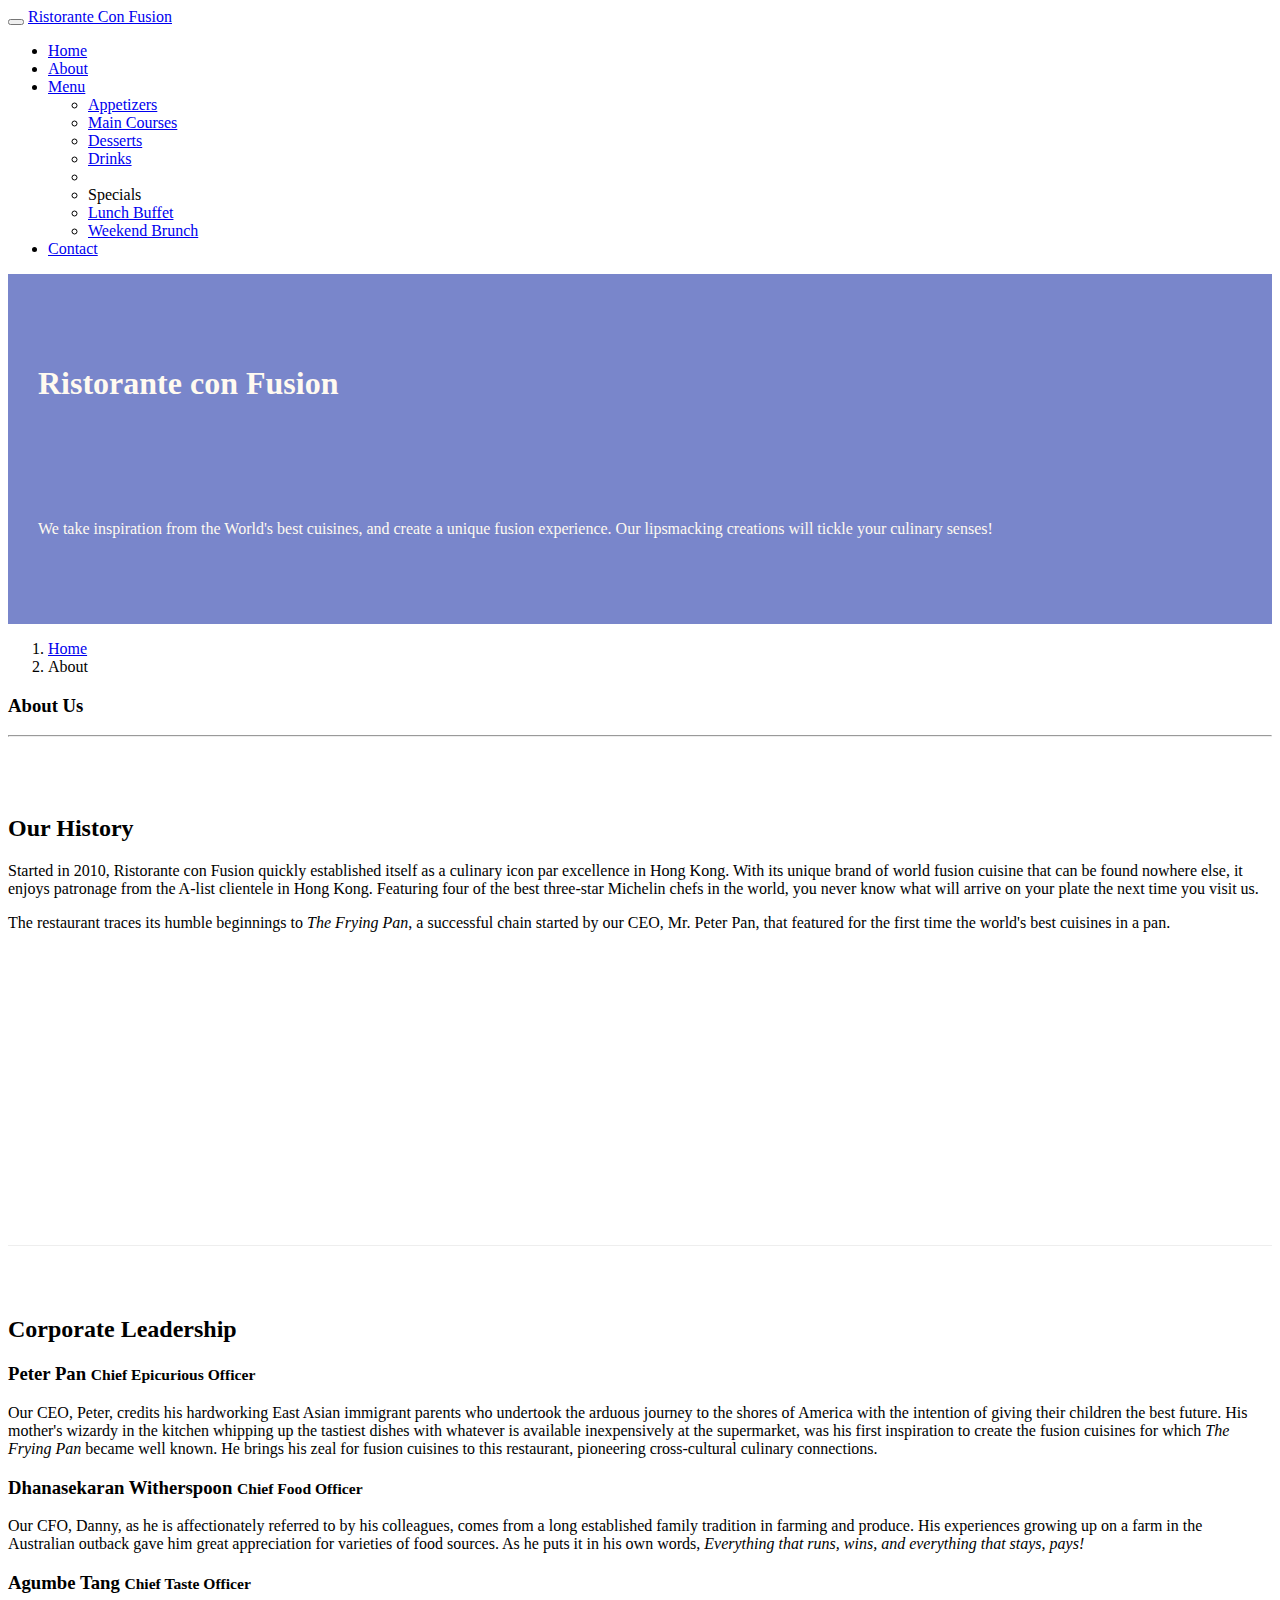
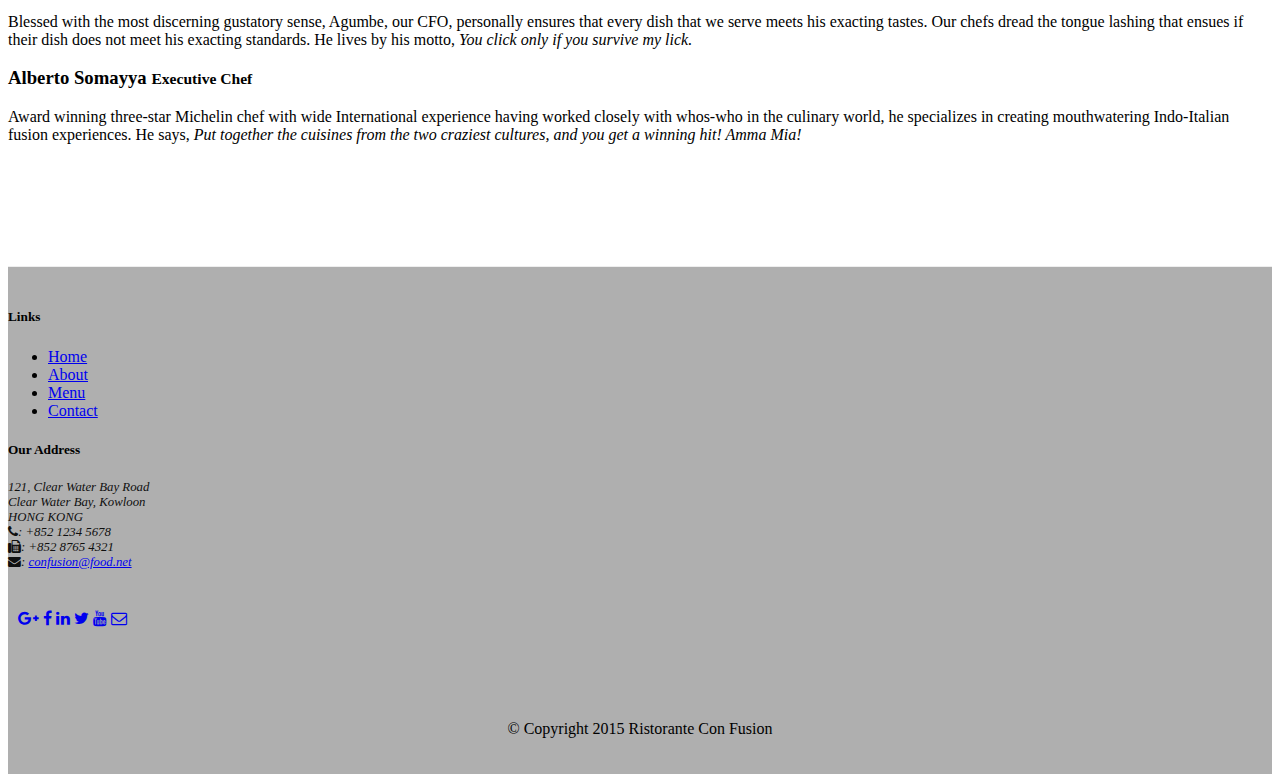
==== aboutus.html @ 340bd867 "1 assignment finished" ====
<!DOCTYPE html>
<html lang="en">

<head>
     <meta charset="utf-8">
    <meta http-equiv="X-UA-Compatible" content="IE=edge">
    <meta name="viewport" content="width=device-width, initial-scale=1">
    <!-- The above 3 meta tags *must* come first in the head; any other head 
         content must come *after* these tags -->
    <title>Ristorante Con Fusion: About Us</title>
        <!-- Bootstrap -->
    <link href="css/bootstrap.min.css" rel="stylesheet">
    <link href="css/bootstrap-theme.min.css" rel="stylesheet">
    <link href="css/font-awesome.min.css" rel="stylesheet">
    <link href="css/bootstrap-social.css" rel="stylesheet">
    <link href="css/mystyles.css" rel="stylesheet">

    <!--@boo: next snippet added cause the font-awesome do not always work -->
    <link rel="stylesheet" href="https://maxcdn.bootstrapcdn.com/font-awesome/4.6.1/css/font-awesome.min.css">

    <!-- HTML5 shim and Respond.js for IE8 support of HTML5 elements and media queries -->
    <!-- WARNING: Respond.js doesn't work if you view the page via file:// -->
    <!--[if lt IE 9]>
      <script src="https://oss.maxcdn.com/html5shiv/3.7.2/html5shiv.min.js"></script>
      <script src="https://oss.maxcdn.com/respond/1.4.2/respond.min.js"></script>
    <![endif]-->
</head>

<body>
    <nav class="navbar navbar-inverse navbar-fixed-top" role="navigation">
        <div class="container">
            <div class="navbar-header">
                <button type="button" class="navbar-toggle collapsed" data-toggle="collapse" data-target="#navbar" aria-expanded="false" aria-controls="navbar">
                    <span class="sr-only">Toggle navigation</span>
                    <span class="icon-bar"></span>
                    <span class="icon-bar"></span>
                    <span class="icon-bar"></span>
                </button>
                <a class="navbar-brand" href="index.html">Ristorante Con Fusion</a>
            </div>
            <div id="navbar" class="navbar-collapse collapse">
                <ul class="nav navbar-nav">
                    <li><a href="index.html"><span class="glyphicon glyphicon-home"
                         aria-hidden="true">Home</a></li>
                    <li class="active"><a href="#"><span class="glyphicon glyphicon-info-sign"
                         aria-hidden="true"></span>About</a></li>
                    <li class="dropdown">
                        <a href="#" class="dropdown-toggle" data-toggle="dropdown"
                         role="button" aria-haspopup="true" aria-expanded="false">
                         Menu <span class="caret"></span></a>
                        <ul class="dropdown-menu">
                            <li><a href="#">Appetizers</a></li>
                            <li><a href="#">Main Courses</a></li>
                            <li><a href="#">Desserts</a></li>
                            <li><a href="#">Drinks</a></li>
                            <li role="separator" class="divider"></li>
                            <li class="dropdown-header">Specials</li>
                            <li><a href="#">Lunch Buffet</a></li>
                            <li><a href="#">Weekend Brunch</a></li>
                        </ul>
                    </li>
                    <li><a href="#">Contact</a></li>
                </ul>
            </div>
        </div>
    </nav>  
    <header class="jumbotron">

        <!-- Main component for a primary marketing message or call to action -->

        <div class="container">
            <div class="row row-header">
                <div class="col-xs-12 col-sm-8">
                    <h1>Ristorante con Fusion</h1>
                    <p style="padding:40px;"></p>
                    <p>We take inspiration from the World's best cuisines, and create a unique fusion experience. Our lipsmacking creations will tickle your culinary senses!</p>
                </div>
                <div class="col-xs-12 col-sm-4">
                </div>
            </div>
        </div>
    </header>

    <div class="container">
        <div class="row">
            <div class="col-xs-12 col-sm-9">
                <ol class="breadcrumb">
                  <li><a href="index.html">Home</a></li>
                  <li class="active">About</li>
                </ol>
            </div>
            <div  class="col-xs-12 col-sm-9">
               <h3>About Us</h3>
               <hr>
            </div>
        </div>
        
        <div class="row row-content">
            <div class="col-xs-12 col-sm-9">
                <h2>Our History</h2>
                <p>Started in 2010, Ristorante con Fusion quickly established itself as a culinary icon par excellence in Hong Kong. With its unique brand of world fusion cuisine that can be found nowhere else, it enjoys patronage from the A-list clientele in Hong Kong.  Featuring four of the best three-star Michelin chefs in the world, you never know what will arrive on your plate the next time you visit us.</p>
                <p>The restaurant traces its humble beginnings to <em>The Frying Pan</em>, a successful chain started by our CEO, Mr. Peter Pan, that featured for the first time the world's best cuisines in a pan.</p>
            </div>
            <div>
                <p style="padding:20px;"></p>
            </div>
        </div>


        <div class="row row-content">
            <div class="col-xs-12 col-sm-9">
                <h2>Corporate Leadership</h2>
                <h3>Peter Pan <small>Chief Epicurious Officer</small></h3>
                <p>Our CEO, Peter, credits his hardworking East Asian immigrant parents who undertook the arduous journey to the shores of America with the intention of giving their children the best future. His mother's wizardy in the kitchen whipping up the tastiest dishes with whatever is available inexpensively at the supermarket, was his first inspiration to create the fusion cuisines for which <em>The Frying Pan</em> became well known. He brings his zeal for fusion cuisines to this restaurant, pioneering cross-cultural culinary connections.</p>
                <h3>Dhanasekaran Witherspoon <small>Chief Food Officer</small></h3>
                <p>Our CFO, Danny, as he is affectionately referred to by his colleagues, comes from a long established family tradition in farming and produce. His experiences growing up on a farm in the Australian outback gave him great appreciation for varieties of food sources. As he puts it in his own words, <em>Everything that runs, wins, and everything that stays, pays!</em></p>
                <h3>Agumbe Tang <small>Chief Taste Officer</small></h3>
                <p>Blessed with the most discerning gustatory sense, Agumbe, our CFO, personally ensures that every dish that we serve meets his exacting tastes. Our chefs dread the tongue lashing that ensues if their dish does not meet his exacting standards. He lives by his motto, <em>You click only if you survive my lick.</em></p>
                <h3>Alberto Somayya <small>Executive Chef</small></h3>
                <p>Award winning three-star Michelin chef with wide International experience having worked closely with whos-who in the culinary world, he specializes in creating mouthwatering Indo-Italian fusion experiences. He says, <em>Put together the cuisines from the two craziest cultures, and you get a winning hit! Amma Mia!</em></p>
            </div>
             <div class="col-xs-12">
                <p style="padding:20px;"></p>
            </div>
       </div>

    </div>

    <footer class="row-footer">
        <div class="container">
            <div class="row">             
                <div class="col-xs-5 col-xs-offset-1 col-sm-2 col-sm-offset-1">
                    <h5>Links</h5>
                    <ul class="list-unstyled">
                        <li><a href="index.html">Home</a></li>
                        <li><a href="#">About</a></li>
                        <li><a href="#">Menu</a></li>
                        <li><a href="#">Contact</a></li>
                    </ul>
                </div>
                <div class="col-xs-6 col-sm-5">
                    <h5>Our Address</h5>
                    <address>
		              121, Clear Water Bay Road<br>
		              Clear Water Bay, Kowloon<br>
		              HONG KONG<br>
		              <i class="fa fa-phone"></i>: +852 1234 5678<br>
		              <i class="fa fa-fax"></i>: +852 8765 4321<br>
		              <i class="fa fa-envelope"></i>: 
                        <a href="mailto:confusion@food.net">confusion@food.net</a>
		           </address>
                </div>
                <div class="col-xs-12 col-sm-4">
                    <div class="nav navbar-nav" style="padding: 40px 10px;">
                        <a class="btn btn-social-icon btn-google-plus" href="http://google.com/+"><i class="fa fa-google-plus"></i></a>
                        <a class="btn btn-social-icon btn-facebook" href="http://www.facebook.com/profile.php?id="><i class="fa fa-facebook"></i></a>
                        <a class="btn btn-social-icon btn-linkedin" href="http://www.linkedin.com/in/"><i class="fa fa-linkedin"></i></a>
                        <a class="btn btn-social-icon btn-twitter" href="http://twitter.com/"><i class="fa fa-twitter"></i></a>
                        <a class="btn btn-social-icon btn-youtube" href="http://youtube.com/"><i class="fa fa-youtube"></i></a>
                        <a class="btn btn-social-icon" href="mailto:"><i class="fa fa-envelope-o"></i></a>
                    </div>
                </div>
                <div class="col-xs-12">
                    <p style="padding:10px;"></p>
                    <p align=center>© Copyright 2015 Ristorante Con Fusion</p>
                </div>
            </div>
        </div>
    </footer>
    <!-- jQuery (necessary for Bootstrap's JavaScript plugins) -->
    <script src="https://ajax.googleapis.com/ajax/libs/jquery/1.11.3/jquery.min.js"></script>
    <!-- Include all compiled plugins (below), or include individual files as needed -->
    <script src="js/bootstrap.min.js"></script>
</body>

</html>
---- css/mystyles.css ----
.row-header{
    margin:0px auto;
    padding:0px auto;
}

.row-content {
    margin:0px auto;
    padding: 50px 0px 50px 0px;
    border-bottom: 1px ridge;
    min-height:400px;
}

.row-footer{
    background-color: #AfAfAf;
    margin:0px auto;
    padding: 20px 0px 20px 0px;
}

.jumbotron {
    padding:70px 30px 70px 30px;
    margin:0px auto;
    background: #7986CB ;
    color:floralwhite;
}

address{
    font-size:80%;
    margin:0px;
    color:#0f0f0f;
}
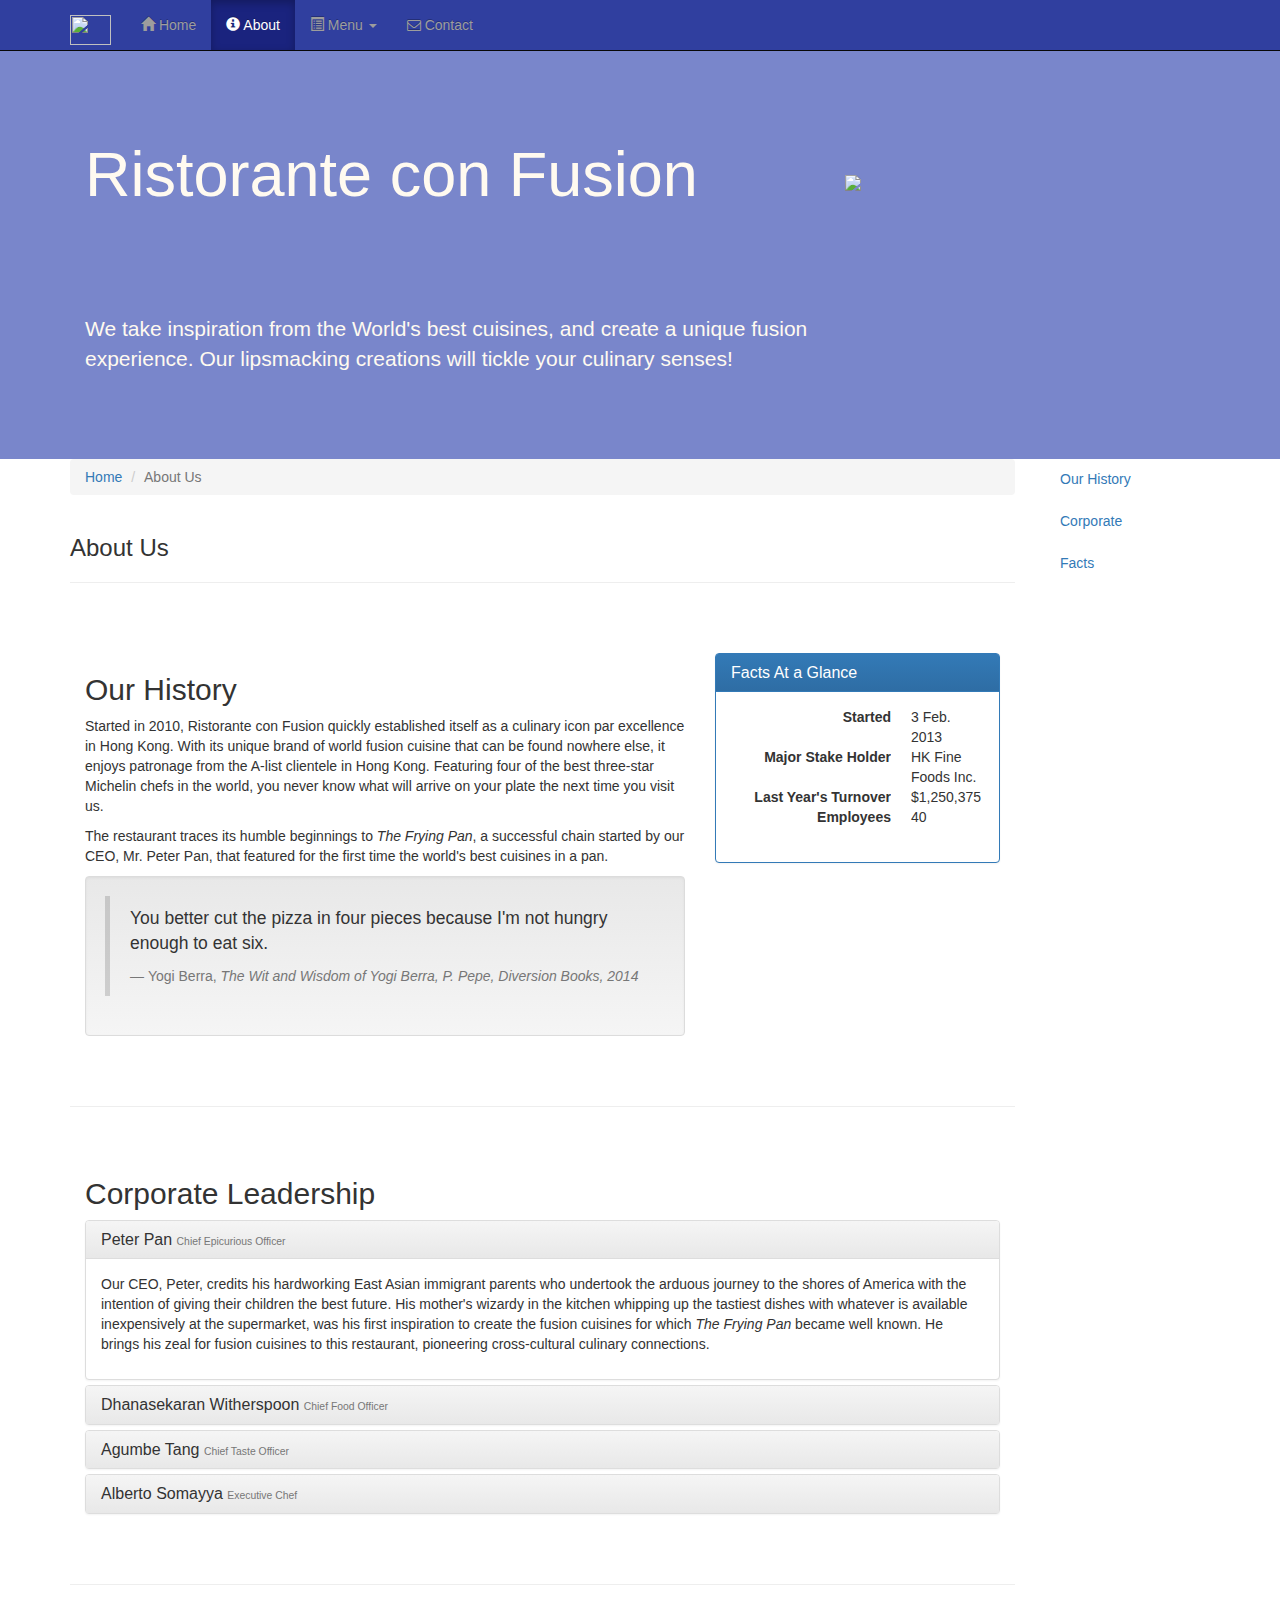
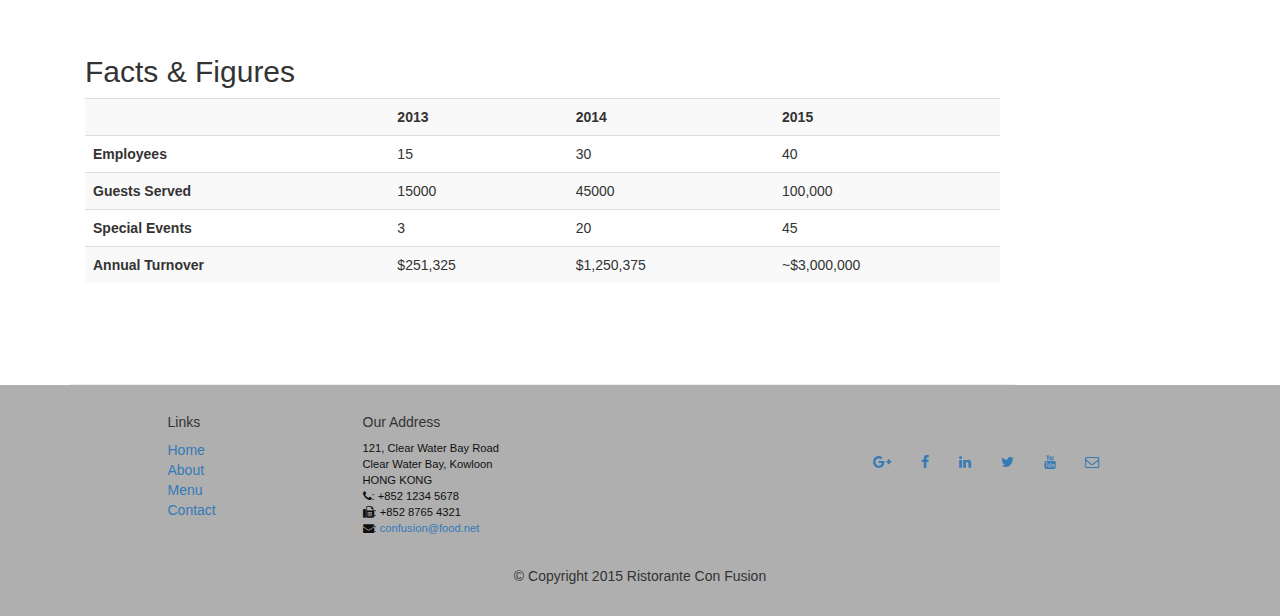
==== commit 611ea642: "last exercise of web UI tools. use of Less and bower and Javascript" ====
--- a/aboutus.html
+++ b/aboutus.html
@@ -2,21 +2,18 @@
 <html lang="en">
 
 <head>
-     <meta charset="utf-8">
+    <meta charset="utf-8">
     <meta http-equiv="X-UA-Compatible" content="IE=edge">
     <meta name="viewport" content="width=device-width, initial-scale=1">
     <!-- The above 3 meta tags *must* come first in the head; any other head 
          content must come *after* these tags -->
     <title>Ristorante Con Fusion: About Us</title>
         <!-- Bootstrap -->
-    <link href="css/bootstrap.min.css" rel="stylesheet">
-    <link href="css/bootstrap-theme.min.css" rel="stylesheet">
-    <link href="css/font-awesome.min.css" rel="stylesheet">
+    <link href="bower_components/bootstrap/dist/css/bootstrap.min.css" rel="stylesheet">
+    <link href="bower_components/bootstrap/dist/css/bootstrap-theme.min.css" rel="stylesheet">
+    <link href="bower_components/font-awesome/css/font-awesome.min.css" rel="stylesheet">
     <link href="css/bootstrap-social.css" rel="stylesheet">
     <link href="css/mystyles.css" rel="stylesheet">
-
-    <!--@boo: next snippet added cause the font-awesome do not always work -->
-    <link rel="stylesheet" href="https://maxcdn.bootstrapcdn.com/font-awesome/4.6.1/css/font-awesome.min.css">
 
     <!-- HTML5 shim and Respond.js for IE8 support of HTML5 elements and media queries -->
     <!-- WARNING: Respond.js doesn't work if you view the page via file:// -->
@@ -26,7 +23,7 @@
     <![endif]-->
 </head>
 
-<body>
+<body data-spy="scroll" data-target="#myScrollspy" data-offset="200">
     <nav class="navbar navbar-inverse navbar-fixed-top" role="navigation">
         <div class="container">
             <div class="navbar-header">
@@ -36,17 +33,18 @@
                     <span class="icon-bar"></span>
                     <span class="icon-bar"></span>
                 </button>
-                <a class="navbar-brand" href="index.html">Ristorante Con Fusion</a>
+                <a class="navbar-brand" href="index.html"><img src="img/logo.png" height=30 width=41></a>
             </div>
             <div id="navbar" class="navbar-collapse collapse">
                 <ul class="nav navbar-nav">
                     <li><a href="index.html"><span class="glyphicon glyphicon-home"
-                         aria-hidden="true">Home</a></li>
+                         aria-hidden="true"></span> Home</a></li>
                     <li class="active"><a href="#"><span class="glyphicon glyphicon-info-sign"
-                         aria-hidden="true"></span>About</a></li>
+                         aria-hidden="true"></span> About</a></li>
                     <li class="dropdown">
                         <a href="#" class="dropdown-toggle" data-toggle="dropdown"
                          role="button" aria-haspopup="true" aria-expanded="false">
+                         <span class="glyphicon glyphicon-list-alt" aria-hidden="true"></span>
                          Menu <span class="caret"></span></a>
                         <ul class="dropdown-menu">
                             <li><a href="#">Appetizers</a></li>
@@ -59,7 +57,10 @@
                             <li><a href="#">Weekend Brunch</a></li>
                         </ul>
                     </li>
-                    <li><a href="#">Contact</a></li>
+                    <li><a href="contactus.html">
+                        <i class="fa fa-envelope-o"></i>
+                        Contact
+                    </a></li>
                 </ul>
             </div>
         </div>
@@ -75,7 +76,9 @@
                     <p style="padding:40px;"></p>
                     <p>We take inspiration from the World's best cuisines, and create a unique fusion experience. Our lipsmacking creations will tickle your culinary senses!</p>
                 </div>
-                <div class="col-xs-12 col-sm-4">
+                <div class="col-xs-12 col-sm-2">
+                    <p style="padding:20px;"></p>
+                    <img src="img/logo.png" class="img-responsive">
                 </div>
             </div>
         </div>
@@ -83,23 +86,54 @@
 
     <div class="container">
         <div class="row">
-            <div class="col-xs-12 col-sm-9">
+        <div class="col-xs-12 col-sm-10">
+        <div class="row">
+            <div class="col-sm-12">
                 <ol class="breadcrumb">
                   <li><a href="index.html">Home</a></li>
-                  <li class="active">About</li>
+                  <li class="active">About Us</li>
                 </ol>
             </div>
-            <div  class="col-xs-12 col-sm-9">
+            <div class="col-sm-12">
                <h3>About Us</h3>
                <hr>
             </div>
         </div>
         
-        <div class="row row-content">
-            <div class="col-xs-12 col-sm-9">
+        <div id="history" class="row row-content">
+            <div class="col-xs-12 col-sm-6 col-lg-8">
                 <h2>Our History</h2>
                 <p>Started in 2010, Ristorante con Fusion quickly established itself as a culinary icon par excellence in Hong Kong. With its unique brand of world fusion cuisine that can be found nowhere else, it enjoys patronage from the A-list clientele in Hong Kong.  Featuring four of the best three-star Michelin chefs in the world, you never know what will arrive on your plate the next time you visit us.</p>
                 <p>The restaurant traces its humble beginnings to <em>The Frying Pan</em>, a successful chain started by our CEO, Mr. Peter Pan, that featured for the first time the world's best cuisines in a pan.</p>
+                <div class="well">
+                    <blockquote>
+                        <p>You better cut the pizza in four pieces because
+                            I'm not hungry enough to eat six.</p>
+                        <footer>Yogi Berra,
+                          <cite>The Wit and Wisdom of Yogi Berra,
+                            P. Pepe, Diversion Books, 2014</cite>
+                        </footer>
+                    </blockquote>
+                </div>
+            </div>
+            <div class="col-xs-12 col-sm-6 col-lg-4">
+                <div class="panel panel-primary">
+                    <div class="panel-heading">
+                        <h3 class="panel-title">Facts At a Glance</h3>
+                    </div>
+                    <div class="panel-body">
+                        <dl class="dl-horizontal">
+                            <dt>Started</dt>
+                            <dd>3 Feb. 2013</dd>
+                            <dt>Major Stake Holder</dt>
+                            <dd>HK Fine Foods Inc.</dd>
+                            <dt>Last Year's Turnover</dt>
+                            <dd>$1,250,375</dd>
+                            <dt>Employees</dt>
+                            <dd>40</dd>
+                       </dl>
+                    </div>
+                </div>
             </div>
             <div>
                 <p style="padding:20px;"></p>
@@ -107,23 +141,132 @@
         </div>
 
 
-        <div class="row row-content">
-            <div class="col-xs-12 col-sm-9">
+        <div id="corporate" class="row row-content">
+            <div class="col-xs-12">
                 <h2>Corporate Leadership</h2>
-                <h3>Peter Pan <small>Chief Epicurious Officer</small></h3>
-                <p>Our CEO, Peter, credits his hardworking East Asian immigrant parents who undertook the arduous journey to the shores of America with the intention of giving their children the best future. His mother's wizardy in the kitchen whipping up the tastiest dishes with whatever is available inexpensively at the supermarket, was his first inspiration to create the fusion cuisines for which <em>The Frying Pan</em> became well known. He brings his zeal for fusion cuisines to this restaurant, pioneering cross-cultural culinary connections.</p>
-                <h3>Dhanasekaran Witherspoon <small>Chief Food Officer</small></h3>
-                <p>Our CFO, Danny, as he is affectionately referred to by his colleagues, comes from a long established family tradition in farming and produce. His experiences growing up on a farm in the Australian outback gave him great appreciation for varieties of food sources. As he puts it in his own words, <em>Everything that runs, wins, and everything that stays, pays!</em></p>
-                <h3>Agumbe Tang <small>Chief Taste Officer</small></h3>
-                <p>Blessed with the most discerning gustatory sense, Agumbe, our CFO, personally ensures that every dish that we serve meets his exacting tastes. Our chefs dread the tongue lashing that ensues if their dish does not meet his exacting standards. He lives by his motto, <em>You click only if you survive my lick.</em></p>
-                <h3>Alberto Somayya <small>Executive Chef</small></h3>
-                <p>Award winning three-star Michelin chef with wide International experience having worked closely with whos-who in the culinary world, he specializes in creating mouthwatering Indo-Italian fusion experiences. He says, <em>Put together the cuisines from the two craziest cultures, and you get a winning hit! Amma Mia!</em></p>
-            </div>
-             <div class="col-xs-12">
+                <div class="panel-group" id="accordion" role="tablist" aria-multiselectable="true">
+                    <div class="panel panel-default">
+                        <div class="panel-heading" role="tab" id="headingPeter">
+                            <h3 class="panel-title">
+                                <a role="button" data-toggle="collapse"
+                                   data-parent="#accordion" href="#peter"
+                                   aria-expanded="true" aria-controls="peter">
+                                    Peter Pan <small>Chief Epicurious Officer</small></a>
+                            </h3>
+                        </div>
+                        <div role="tabpanel" class="panel-collapse collapse in"
+                             id="peter" aria-labelledby="headingPeter">
+                            <div class="panel-body">
+                                <p>Our CEO, Peter, credits his hardworking East Asian immigrant parents who undertook the arduous journey to the shores of America with the intention of giving their children the best future. His mother's wizardy in the kitchen whipping up the tastiest dishes with whatever is available inexpensively at the supermarket, was his first inspiration to create the fusion cuisines for which <em>The Frying Pan</em> became well known. He brings his zeal for fusion cuisines to this restaurant, pioneering cross-cultural culinary connections.</p>
+                            </div>
+                        </div>
+                    </div>
+                    <div class="panel panel-default">
+                        <div class="panel-heading" role="tab" id="headingDanny">
+                            <h3 class="panel-title">
+                                <a class="collapsed" role="button" data-toggle="collapse"
+                                   data-parent="#accordion" href="#danny"
+                                   aria-expanded="true" aria-controls="danny">
+                                    Dhanasekaran Witherspoon <small>Chief Food Officer</small>
+                                </a>
+                            </h3>
+                        </div>
+                        <div role="tabpanel" class="panel-collapse collapse"
+                             id="danny" aria-labelledby="headingDanny">
+                            <div class="panel-body">
+                                <p>Our CFO, Danny, as he is affectionately referred to by his colleagues, comes from a long established family tradition in farming and produce. His experiences growing up on a farm in the Australian outback gave him great appreciation for varieties of food sources. As he puts it in his own words, <em>Everything that runs, wins, and everything that stays, pays!</em></p>
+                            </div>
+                        </div>
+                    </div>
+                    <div class="panel panel-default">
+                        <div class="panel-heading" role="tab" id="headingAgumbe">
+                            <h3 class="panel-title">
+                                <a class="collapsed" role="button" data-toggle="collapse"
+                                   data-parent="#accordion" href="#agumbe"
+                                   aria-expanded="true" aria-controls="agumbe">
+                                    Agumbe Tang <small>Chief Taste Officer</small></a>
+                            </h3>
+                        </div>
+                        <div role="tabpanel" class="panel-collapse collapse"
+                             id="agumbe" aria-labelledby="headingAgumbe">
+                            <div class="panel-body">
+                                <p>Blessed with the most discerning gustatory sense, Agumbe, our CFO, personally ensures that every dish that we serve meets his exacting tastes. Our chefs dread the tongue lashing that ensues if their dish does not meet his exacting standards. He lives by his motto, <em>You click only if you survive my lick.</em></p>
+                            </div>
+                        </div>
+                    </div>
+                    <div class="panel panel-default">
+                        <div class="panel-heading" role="tab" id="headingAlberto">
+                            <h3 class="panel-title">
+                                <a class="collapsed" role="button" data-toggle="collapse"
+                                   data-parent="#accordion" href="#alberto"
+                                   aria-expanded="true" aria-controls="alberto">
+                                    Alberto Somayya <small>Executive Chef</small></a>
+                            </h3>
+                        </div>
+                        <div role="tabpanel" class="panel-collapse collapse"
+                             id="alberto" aria-labelledby="headingAlberto">
+                            <div class="panel-body">
+                                <p>Award winning three-star Michelin chef with wide International experience having worked closely with whos-who in the culinary world, he specializes in creating mouthwatering Indo-Italian fusion experiences. He says, <em>Put together the cuisines from the two craziest cultures, and you get a winning hit! Amma Mia!</em></p>
+                            </div>
+                        </div>
+                    </div>
+                </div>
+            </div>
+             <div>
                 <p style="padding:20px;"></p>
             </div>
        </div>
-
+       <div id="facts" class="row row-content">
+            <div class="col-xs-12">
+                <h2>Facts &amp; Figures</h2>
+                <div class="table-responsive">
+                <table class="table table-striped">
+                    <tr>
+                        <td>&nbsp;</td>
+                        <th>2013</th>
+                        <th>2014</th>
+                        <th>2015</th>
+                    </tr>
+                    <tr>
+                        <th>Employees</th>
+                        <td>15</td>
+                        <td>30</td>
+                        <td>40</td>
+                    </tr>
+                    <tr>
+                        <th>Guests Served</th>
+                        <td>15000</td>
+                        <td>45000</td>
+                        <td>100,000</td>
+                    </tr>
+                    <tr>
+                        <th>Special Events</th>
+                        <td>3</td>
+                        <td>20</td>
+                        <td>45</td>
+                    </tr>
+                    <tr>
+                        <th>Annual Turnover</th>
+                        <td>$251,325</td>
+                        <td>$1,250,375</td>
+                        <td>~$3,000,000</td>
+                    </tr>
+                </table>
+                </div>
+            </div>
+             <div>
+                <p style="padding:20px;"></p>
+            </div>
+       </div>
+        </div>
+        <nav class="hidden-xs col-sm-2" id="myScrollspy">
+            <ul class="nav nav-pills nav-stacked" data-spy="affix" data-offset-top="400">
+                <li><a href="#history">Our History</a></li>
+                <li><a href="#corporate">Corporate</a></li>
+                <li><a href="#facts">Facts</a></li>
+            </ul>
+        </nav>
+        </div>
     </div>
 
     <footer class="row-footer">
@@ -132,7 +275,7 @@
                 <div class="col-xs-5 col-xs-offset-1 col-sm-2 col-sm-offset-1">
                     <h5>Links</h5>
                     <ul class="list-unstyled">
-                        <li><a href="index.html">Home</a></li>
+                        <li><a href="#">Home</a></li>
                         <li><a href="#">About</a></li>
                         <li><a href="#">Menu</a></li>
                         <li><a href="#">Contact</a></li>
@@ -141,14 +284,14 @@
                 <div class="col-xs-6 col-sm-5">
                     <h5>Our Address</h5>
                     <address>
-		              121, Clear Water Bay Road<br>
-		              Clear Water Bay, Kowloon<br>
-		              HONG KONG<br>
-		              <i class="fa fa-phone"></i>: +852 1234 5678<br>
-		              <i class="fa fa-fax"></i>: +852 8765 4321<br>
-		              <i class="fa fa-envelope"></i>: 
+                      121, Clear Water Bay Road<br>
+                      Clear Water Bay, Kowloon<br>
+                      HONG KONG<br>
+                      <i class="fa fa-phone"></i>: +852 1234 5678<br>
+                      <i class="fa fa-fax"></i>: +852 8765 4321<br>
+                      <i class="fa fa-envelope"></i>: 
                         <a href="mailto:confusion@food.net">confusion@food.net</a>
-		           </address>
+                   </address>
                 </div>
                 <div class="col-xs-12 col-sm-4">
                     <div class="nav navbar-nav" style="padding: 40px 10px;">
@@ -168,9 +311,12 @@
         </div>
     </footer>
     <!-- jQuery (necessary for Bootstrap's JavaScript plugins) -->
-    <script src="https://ajax.googleapis.com/ajax/libs/jquery/1.11.3/jquery.min.js"></script>
+    <!--<script src="https://ajax.googleapis.com/ajax/libs/jquery/1.11.3/jquery.min.js"></script>-->
     <!-- Include all compiled plugins (below), or include individual files as needed -->
-    <script src="js/bootstrap.min.js"></script>
+    <!--<script src="js/bootstrap.min.js"></script>-->
+    <script src="bower_components/jquery/dist/jquery.min.js"></script>
+    <!-- Include all compiled plugins (below), or include individual files as needed -->
+    <script src="bower_components/bootstrap/dist/js/bootstrap.min.js"></script>
 </body>
 
 </html>--- a/css/mystyles.css
+++ b/css/mystyles.css
@@ -1,30 +1,96 @@
-.row-header{
-    margin:0px auto;
-    padding:0px auto;
+.row-header {
+  margin: 0px auto;
+  padding: 0px 0px;
 }
-
 .row-content {
-    margin:0px auto;
-    padding: 50px 0px 50px 0px;
-    border-bottom: 1px ridge;
-    min-height:400px;
+  margin: 0px auto;
+  padding: 50px 0px;
+  border-bottom: 1px ridge;
+  min-height: 400px;
 }
-
-.row-footer{
-    background-color: #AfAfAf;
-    margin:0px auto;
-    padding: 20px 0px 20px 0px;
+.row-footer {
+  margin: 0px auto;
+  padding: 20px 0px;
+  background-color: #AfAfAf;
 }
-
 .jumbotron {
-    padding:70px 30px 70px 30px;
-    margin:0px auto;
-    background: #7986CB ;
-    color:floralwhite;
+  margin: 0px auto;
+  padding: 70px 30px;
+  background: #7986CB;
+  color: floralwhite;
 }
-
-address{
-    font-size:80%;
-    margin:0px;
-    color:#0f0f0f;
-}+.carousel {
+  background: #1a237e;
+}
+.carousel .item {
+  height: 300px;
+}
+.carousel .item img {
+  left: 0;
+  min-height: 300px;
+  position: absolute;
+  top: 0;
+}
+.navbar-inverse {
+  background: #303f9f;
+  color: #ffffff;
+}
+.navbar-inverse .navbar-nav > .active > a {
+  background: #1a237e;
+  color: #ffffff;
+}
+.navbar-inverse .navbar-nav > .active > a:hover {
+  background: #1a237e;
+  color: #ffffff;
+}
+.navbar-inverse .navbar-nav > .active > afocus {
+  background: #1a237e;
+  color: #ffffff;
+}
+.navbar-inverse .navbar-nav > .open > a {
+  background: #1a237e;
+  color: #ffffff;
+}
+.navbar-inverse .navbar-nav > .open > a:hover {
+  background: #1a237e;
+  color: #ffffff;
+}
+.navbar-inverse .navbar-nav > .open > a:focus {
+  background: #1a237e;
+  color: #ffffff;
+}
+.navbar-inverse .navbar-nav .open .dropdown-menu > li > a {
+  background-color: #303f9f;
+  color: #eeeeee;
+}
+.navbar-inverse .navbar-nav .open .dropdown-menu > li > a:hover {
+  color: #000000;
+}
+.navbar-inverse .navbar-nav .open .dropdown-menu {
+  background-color: #303f9f;
+  color: #eeeeee;
+}
+address {
+  color: #0f0f0f;
+  font-size: 80%;
+  margin: 0px;
+}
+body {
+  align: center;
+  padding: 50px 0px 0px 0px;
+  z-index: 0;
+}
+.tab-content {
+  border-bottom: 1px solid #dddddd;
+  border-left: 1px solid #dddddd;
+  border-right: 1px solid #dddddd;
+  padding: 10px;
+}
+.affix {
+  top: 100px;
+}
+#carouselButtons {
+  bottom: 0px;
+  position: absolute;
+  right: 0px;
+}
